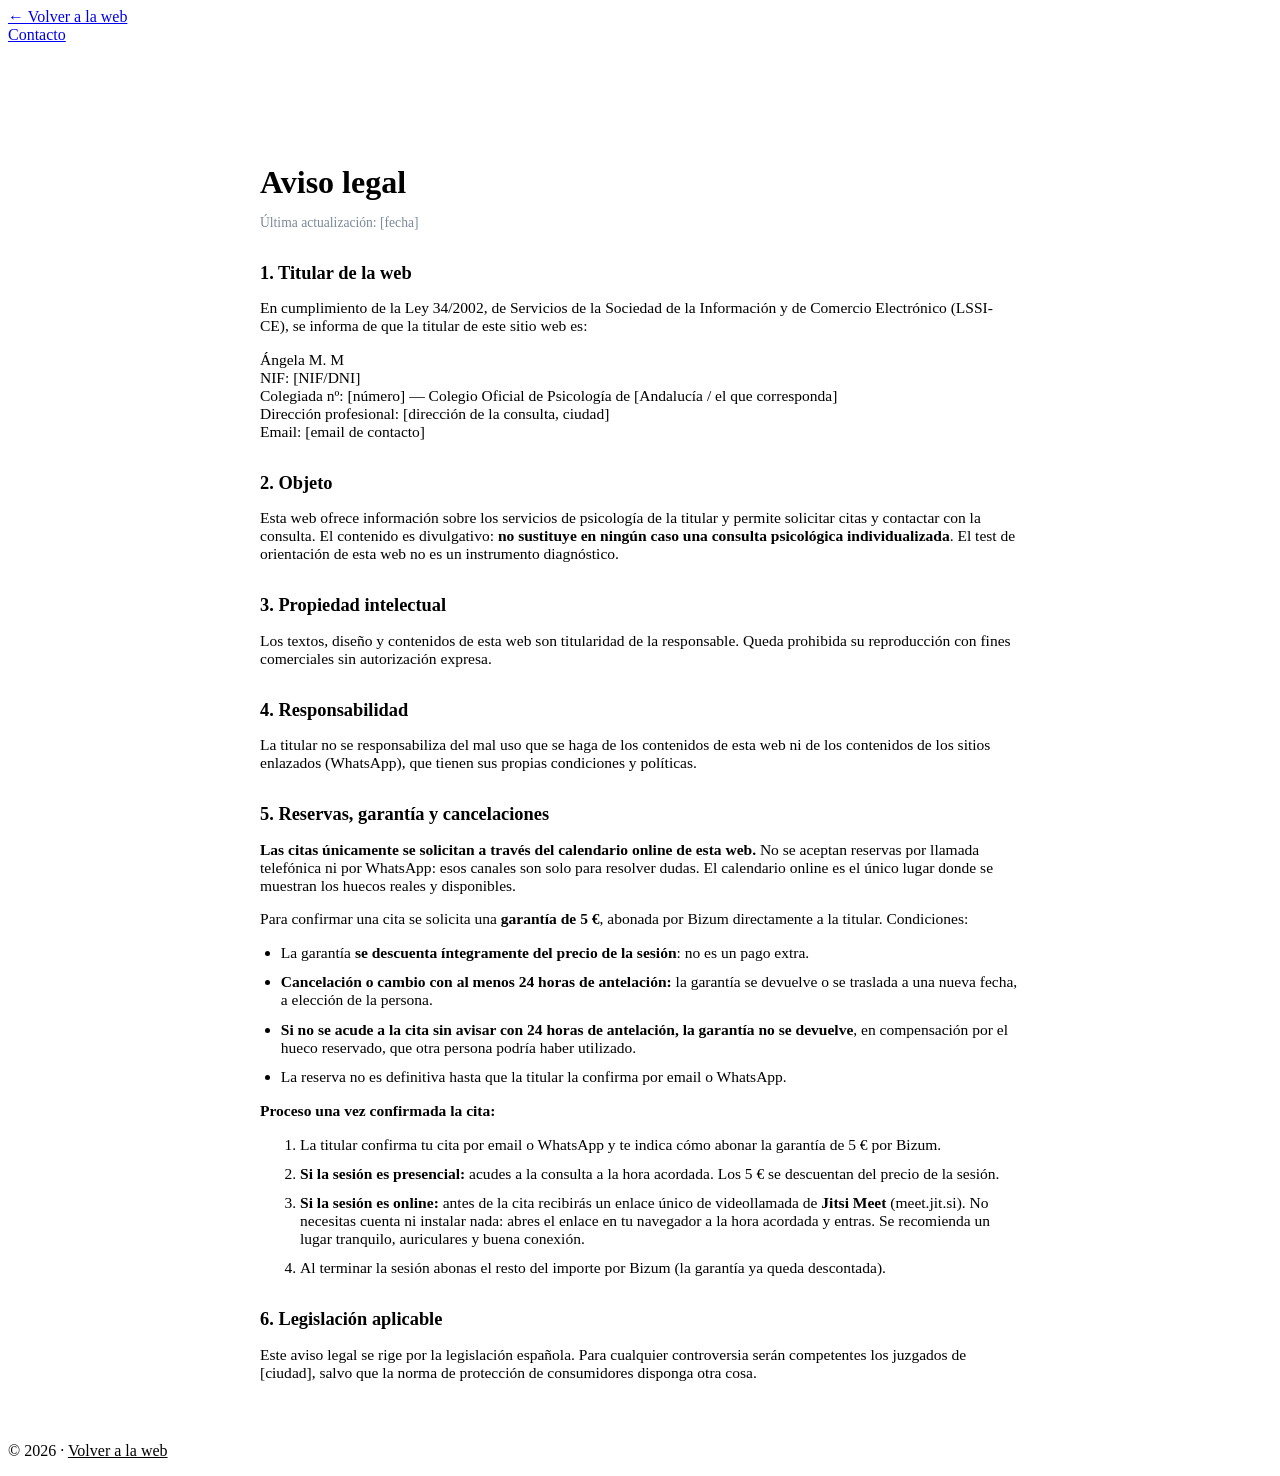
==== aviso-legal.html @ 27fc09f5 "Despliegue (2/6) — LEEME y aviso legal" ====
<!DOCTYPE html>
<html lang="es">
<head>
    <meta charset="UTF-8">
    <meta name="viewport" content="width=device-width, initial-scale=1.0">
    <title>Aviso legal</title>
    <link rel="icon" type="image/svg+xml" href="favicon.svg">
    <link rel="stylesheet" href="css/estilos.css">
    <style>
        .legal { max-width: 760px; margin: 120px auto 60px; padding: 0 1.5rem; }
        .legal h1 { color: var(--celeste-oscuro); margin-bottom: 0.5rem; }
        .legal h2 { color: var(--celeste-oscuro); margin: 2rem 0 0.6rem; font-size: 1.15rem; }
        .legal p, .legal li { font-size: 0.97rem; margin-bottom: 0.7rem; }
        .legal ul { padding-left: 1.3rem; }
        .legal .actualizado { color: #7a8a99; font-size: 0.85rem; }
        .legal a { color: var(--celeste-oscuro); }
    </style>
</head>
<body>
    <header>
        <a href="index.html" class="logo">← Volver a la web</a>
        <nav><a href="index.html#contacto">Contacto</a></nav>
    </header>

    <main class="legal">
        <h1>Aviso legal</h1>
        <p class="actualizado">Última actualización: [fecha]</p>

        <h2>1. Titular de la web</h2>
        <p>
            En cumplimiento de la Ley 34/2002, de Servicios de la Sociedad de la
            Información y de Comercio Electrónico (LSSI-CE), se informa de que la
            titular de este sitio web es:
        </p>
        <p>
            Ángela M. M<br>
            NIF: [NIF/DNI]<br>
            Colegiada nº: [número] — Colegio Oficial de Psicología de [Andalucía / el que corresponda]<br>
            Dirección profesional: [dirección de la consulta, ciudad]<br>
            Email: [email de contacto]
        </p>

        <h2>2. Objeto</h2>
        <p>Esta web ofrece información sobre los servicios de psicología de la titular
        y permite solicitar citas y contactar con la consulta. El contenido es
        divulgativo: <strong>no sustituye en ningún caso una consulta psicológica
        individualizada</strong>. El test de orientación de esta web no es un
        instrumento diagnóstico.</p>

        <h2>3. Propiedad intelectual</h2>
        <p>Los textos, diseño y contenidos de esta web son titularidad de la
        responsable. Queda prohibida su reproducción con fines comerciales sin
        autorización expresa.</p>

        <h2>4. Responsabilidad</h2>
        <p>La titular no se responsabiliza del mal uso que se haga de los contenidos
        de esta web ni de los contenidos de los sitios enlazados (WhatsApp),
        que tienen sus propias condiciones y políticas.</p>

        <h2 id="reservas">5. Reservas, garantía y cancelaciones</h2>
        <p><strong>Las citas únicamente se solicitan a través del calendario
        online de esta web.</strong> No se aceptan reservas por llamada
        telefónica ni por WhatsApp: esos canales son solo para resolver dudas.
        El calendario online es el único lugar donde se muestran los huecos
        reales y disponibles.</p>
        <p>Para confirmar una cita se solicita una <strong>garantía de 5 €</strong>,
        abonada por Bizum directamente a la titular. Condiciones:</p>
        <ul>
            <li>La garantía <strong>se descuenta íntegramente del precio de la
            sesión</strong>: no es un pago extra.</li>
            <li><strong>Cancelación o cambio con al menos 24 horas de antelación:</strong>
            la garantía se devuelve o se traslada a una nueva fecha, a elección de la
            persona.</li>
            <li><strong>Si no se acude a la cita sin avisar con 24 horas de
            antelación, la garantía no se devuelve</strong>, en compensación por el
            hueco reservado, que otra persona podría haber utilizado.</li>
            <li>La reserva no es definitiva hasta que la titular la confirma por
            email o WhatsApp.</li>
        </ul>
        <p><strong>Proceso una vez confirmada la cita:</strong></p>
        <ol>
            <li>La titular confirma tu cita por email o WhatsApp y te indica cómo
            abonar la garantía de 5 € por Bizum.</li>
            <li><strong>Si la sesión es presencial:</strong> acudes a la consulta a
            la hora acordada. Los 5 € se descuentan del precio de la sesión.</li>
            <li><strong>Si la sesión es online:</strong> antes de la cita recibirás
            un enlace único de videollamada de <strong>Jitsi Meet</strong>
            (meet.jit.si). No necesitas cuenta ni instalar nada: abres el enlace en
            tu navegador a la hora acordada y entras. Se recomienda un lugar
            tranquilo, auriculares y buena conexión.</li>
            <li>Al terminar la sesión abonas el resto del importe por Bizum (la
            garantía ya queda descontada).</li>
        </ol>

        <h2>6. Legislación aplicable</h2>
        <p>Este aviso legal se rige por la legislación española. Para cualquier
        controversia serán competentes los juzgados de [ciudad], salvo que la norma
        de protección de consumidores disponga otra cosa.</p>
    </main>

    <footer>
        <div class="footer-bottom">
            <p>&copy; <span id="anioFooter">2026</span> · <a href="index.html" style="color:inherit;">Volver a la web</a></p>
        </div>
    </footer>
    <script>document.getElementById("anioFooter").textContent = new Date().getFullYear();</script>
</body>
</html>
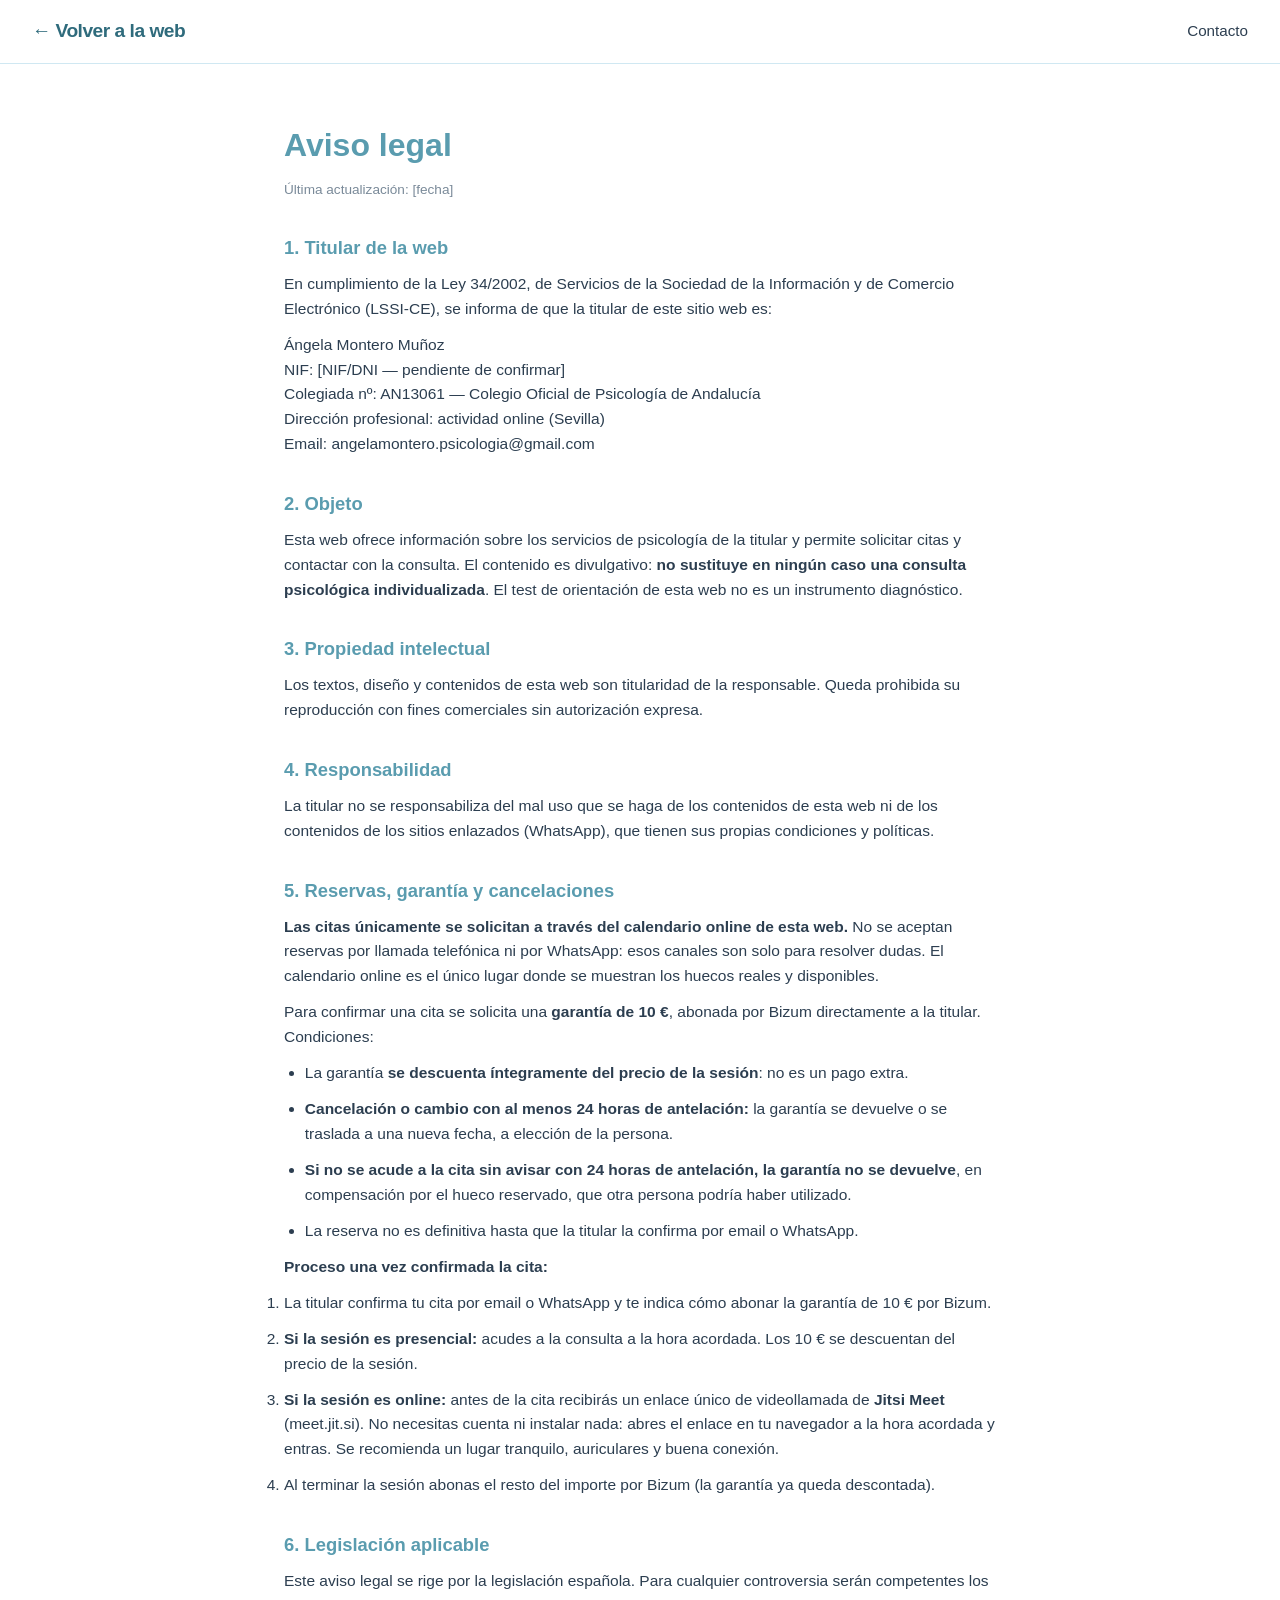
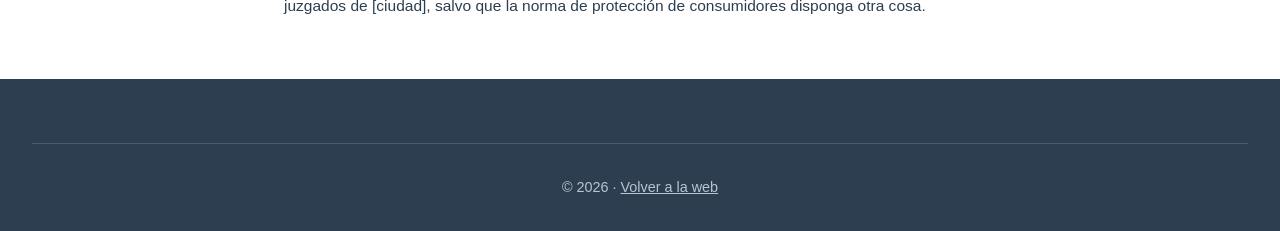
==== commit 2c93ea17: "Legales y guía con datos reales: nombre, AN13061, email, garantía 10€" ====
--- a/aviso-legal.html
+++ b/aviso-legal.html
@@ -33,11 +33,11 @@
             titular de este sitio web es:
         </p>
         <p>
-            Ángela M. M<br>
-            NIF: [NIF/DNI]<br>
-            Colegiada nº: [número] — Colegio Oficial de Psicología de [Andalucía / el que corresponda]<br>
-            Dirección profesional: [dirección de la consulta, ciudad]<br>
-            Email: [email de contacto]
+            Ángela Montero Muñoz<br>
+            NIF: [NIF/DNI — pendiente de confirmar]<br>
+            Colegiada nº: AN13061 — Colegio Oficial de Psicología de Andalucía<br>
+            Dirección profesional: actividad online (Sevilla)<br>
+            Email: angelamontero.psicologia@gmail.com
         </p>
 
         <h2>2. Objeto</h2>
@@ -63,7 +63,7 @@
         telefónica ni por WhatsApp: esos canales son solo para resolver dudas.
         El calendario online es el único lugar donde se muestran los huecos
         reales y disponibles.</p>
-        <p>Para confirmar una cita se solicita una <strong>garantía de 5 €</strong>,
+        <p>Para confirmar una cita se solicita una <strong>garantía de 10 €</strong>,
         abonada por Bizum directamente a la titular. Condiciones:</p>
         <ul>
             <li>La garantía <strong>se descuenta íntegramente del precio de la
@@ -80,9 +80,9 @@
         <p><strong>Proceso una vez confirmada la cita:</strong></p>
         <ol>
             <li>La titular confirma tu cita por email o WhatsApp y te indica cómo
-            abonar la garantía de 5 € por Bizum.</li>
+            abonar la garantía de 10 € por Bizum.</li>
             <li><strong>Si la sesión es presencial:</strong> acudes a la consulta a
-            la hora acordada. Los 5 € se descuentan del precio de la sesión.</li>
+            la hora acordada. Los 10 € se descuentan del precio de la sesión.</li>
             <li><strong>Si la sesión es online:</strong> antes de la cita recibirás
             un enlace único de videollamada de <strong>Jitsi Meet</strong>
             (meet.jit.si). No necesitas cuenta ni instalar nada: abres el enlace en
--- a/css/estilos.css
+++ b/css/estilos.css
@@ -0,0 +1 @@
+*{margin:0;padding:0;box-sizing:border-box}:root{--celeste-principal:#a8d8e8;--celeste-oscuro:#5a9caf;--celeste-muy-claro:#e8f4f8;--blanco:#ffffff;--gris-suave:#f5f7fa;--gris-texto:#2c3e50;--acento-suave:#7cc8d9;--linea:#d0e8f2}html{scroll-behavior:smooth}body{font-family:-apple-system,BlinkMacSystemFont,'Segoe UI','Helvetica Neue',sans-serif;background:var(--blanco);color:var(--gris-texto);line-height:1.6;letter-spacing:0}header{position:fixed;top:0;width:100%;background:var(--blanco);border-bottom:1px solid var(--linea);z-index:1000;padding:1rem 2rem;display:flex;justify-content:space-between;align-items:center;backdrop-filter:blur(10px);background-color:rgba(255,255,255,0.95)}.logo{font-size:1.2rem;font-weight:700;color:var(--celeste-oscuro);text-decoration:none;letter-spacing:-0.5px}nav{display:flex;gap:3rem;align-items:center}nav a{text-decoration:none;color:var(--gris-texto);font-size:0.95rem;font-weight:500;transition:color 0.3s ease}nav a:hover{color:var(--celeste-oscuro)}.btn-contacto{background:var(--celeste-principal);color:var(--blanco);padding:0.75rem 1.5rem;border-radius:50px;border:none;cursor:pointer;font-weight:600;font-size:0.9rem;transition:all 0.3s ease;text-decoration:none;display:inline-block}.btn-contacto:hover{background:var(--celeste-oscuro);box-shadow:0 4px 12px rgba(90,156,175,0.15)}.hero{margin-top:70px;padding:80px 2rem;background:linear-gradient(135deg,var(--celeste-muy-claro) 0%,var(--blanco) 100%);position:relative;overflow:hidden}.hero::before{content:'';position:absolute;top:-50%;right:-20%;width:600px;height:600px;background:radial-gradient(circle,rgba(168,216,232,0.15) 0%,transparent 70%);border-radius:50%}.hero-container{max-width:1000px;margin:0 auto;display:grid;grid-template-columns:1fr 1fr;gap:4rem;align-items:center;position:relative;z-index:1}.hero-contenido h1{font-size:2.8rem;line-height:1.15;margin-bottom:1.5rem;color:var(--gris-texto);font-weight:700;letter-spacing:-1px}.hero-contenido h1 span{color:var(--celeste-oscuro)}.hero-contenido p{font-size:1.1rem;color:#5a6c7d;margin-bottom:2rem;line-height:1.8;max-width:450px}.cta-primaria{display:inline-flex;gap:1rem;margin-bottom:2rem;flex-wrap:wrap}.btn-principal{background:var(--celeste-principal);color:var(--blanco);padding:1rem 2rem;border-radius:50px;border:none;cursor:pointer;font-weight:600;font-size:1rem;transition:all 0.3s ease}.btn-principal:hover{background:var(--celeste-oscuro);box-shadow:0 6px 16px rgba(90,156,175,0.2)}.btn-secundario{background:var(--blanco);color:var(--celeste-oscuro);padding:1rem 2rem;border-radius:50px;border:2px solid var(--celeste-principal);cursor:pointer;font-weight:600;font-size:1rem;transition:all 0.3s ease}.btn-secundario:hover{border-color:var(--celeste-oscuro);background:var(--celeste-muy-claro)}.hero-visual{position:relative;display:flex;align-items:center;justify-content:center;height:400px}.shape{width:300px;height:300px;background:var(--acento-suave);border-radius:20% 80% 70% 30% / 30% 70% 30% 70%;opacity:0.6;animation:float 6s ease-in-out infinite}@keyframes float{0%,100%{transform:translateY(0px) rotate(0deg)}50%{transform:translateY(-20px) rotate(2deg)}}.servicios{padding:80px 2rem;max-width:1200px;margin:0 auto}.section-titulo{text-align:center;margin-bottom:4rem}.section-titulo h2{font-size:2.2rem;margin-bottom:1rem;color:var(--gris-texto);font-weight:700}.section-titulo p{font-size:1.1rem;color:#7a8a9a;max-width:550px;margin:0 auto}.servicios-grid{display:grid;grid-template-columns:repeat(auto-fit,minmax(280px,1fr));gap:2rem}.servicio-card{background:transparent;padding:2rem 2rem 2rem 0;border-left:3px solid var(--celeste-principal);transition:all 0.3s ease;cursor:pointer;padding-left:2rem}.servicio-card:hover{border-left-color:var(--celeste-oscuro)}.servicio-numero{font-size:2.2rem;font-weight:700;color:var(--celeste-principal);margin-bottom:1rem;line-height:1}.servicio-card h3{font-size:1.3rem;margin-bottom:0.8rem;color:var(--gris-texto);font-weight:600}.servicio-card p{color:#6b7c8a;line-height:1.7;font-size:0.95rem}.formacion{padding:80px 2rem;background:var(--celeste-muy-claro)}.formacion-container{max-width:900px;margin:0 auto}.formacion-grid{display:grid;grid-template-columns:1fr 1fr;gap:3rem;margin-top:3rem}.formacion-item{padding:1.5rem;padding-left:0;border-top:2px solid var(--celeste-principal)}.formacion-item h4{color:var(--celeste-oscuro);font-size:1.1rem;margin-bottom:0.5rem;font-weight:600}.formacion-item p{color:#7a8a9a;font-size:0.9rem}.test-section{padding:80px 2rem;background:var(--blanco)}.test-container{max-width:780px;margin:0 auto}.test-caja{background:var(--blanco);border:2px solid var(--linea);border-radius:20px;padding:3rem;box-shadow:0 10px 40px rgba(168,216,232,0.1);position:relative;overflow:hidden}.test-caja::before{content:'';position:absolute;top:0;left:0;right:0;height:4px;background:linear-gradient(90deg,var(--celeste-principal),var(--acento-suave))}.test-intro{color:#6b7c8a;font-size:1rem;line-height:1.7;margin-bottom:2rem;text-align:center;font-style:italic}.test-meta{display:flex;justify-content:space-between;align-items:center;margin-bottom:0.8rem;font-size:0.85rem;color:var(--celeste-oscuro);font-weight:600;letter-spacing:0.5px;text-transform:uppercase}.test-barra{height:3px;background:var(--linea);border-radius:2px;margin-bottom:2.5rem;overflow:hidden}.test-barra-progreso{height:100%;background:var(--celeste-principal);width:0%;transition:width 0.4s ease;border-radius:2px}.pregunta{display:none}.pregunta.activa{display:block;animation:fadeIn 0.4s ease}@keyframes fadeIn{from{opacity:0;transform:translateY(8px)}to{opacity:1;transform:translateY(0)}}.pregunta-numero{display:inline-block;font-size:0.75rem;font-weight:700;color:var(--celeste-oscuro);letter-spacing:1.5px;margin-bottom:1rem;background:var(--celeste-muy-claro);padding:0.3rem 0.8rem;border-radius:50px}.pregunta h3{font-size:1.4rem;color:var(--gris-texto);font-weight:600;line-height:1.35;margin-bottom:1.8rem;letter-spacing:-0.3px}.opciones{display:grid;gap:0.7rem}.opcion{display:block;padding:1.1rem 1.3rem;border:2px solid var(--linea);border-radius:12px;cursor:pointer;font-size:0.98rem;color:var(--gris-texto);transition:all 0.25s ease;background:var(--blanco);position:relative;padding-left:3rem}.opcion::before{content:'';position:absolute;left:1.3rem;top:50%;transform:translateY(-50%);width:14px;height:14px;border:2px solid var(--linea);border-radius:50%;transition:all 0.25s ease}.opcion:hover{border-color:var(--celeste-principal);background:var(--celeste-muy-claro)}.opcion:hover::before{border-color:var(--celeste-principal)}.opcion.seleccionada{border-color:var(--celeste-oscuro);background:var(--celeste-muy-claro);color:var(--celeste-oscuro);font-weight:600}.opcion.seleccionada::before{background:var(--celeste-oscuro);border-color:var(--celeste-oscuro);box-shadow:inset 0 0 0 2px var(--celeste-muy-claro)}.test-controles{margin-top:2rem;display:flex;justify-content:space-between;align-items:center;gap:1rem}.btn-atras{background:none;border:none;color:#8a9aa8;font-size:0.9rem;cursor:pointer;padding:0.6rem 0;font-weight:500;transition:color 0.2s ease}.btn-atras:hover{color:var(--gris-texto)}.btn-atras:disabled{opacity:0.35;cursor:default}.btn-siguiente{background:var(--celeste-principal);color:var(--blanco);padding:0.85rem 1.8rem;border-radius:50px;border:none;cursor:pointer;font-weight:600;font-size:0.95rem;transition:all 0.3s ease}.btn-siguiente:hover:not(:disabled){background:var(--celeste-oscuro);box-shadow:0 6px 16px rgba(90,156,175,0.2)}.btn-siguiente:disabled{opacity:0.4;cursor:default}.test-resultado{display:none}.test-resultado.visible{display:block;animation:fadeIn 0.5s ease}.resultado-nivel{display:inline-block;font-size:0.75rem;font-weight:700;color:var(--celeste-oscuro);letter-spacing:1.5px;background:var(--celeste-muy-claro);padding:0.35rem 0.9rem;border-radius:50px;margin-bottom:1.2rem;text-transform:uppercase}.resultado-titulo{font-size:1.6rem;color:var(--gris-texto);font-weight:700;line-height:1.3;margin-bottom:1.3rem;letter-spacing:-0.4px}.resultado-texto{font-size:1rem;color:#5a6c7d;line-height:1.75;margin-bottom:1.2rem}.resultado-cierre{font-size:1rem;color:var(--celeste-oscuro);line-height:1.7;font-style:italic;padding:1.2rem 1.4rem;background:var(--celeste-muy-claro);border-radius:10px;border-left:3px solid var(--celeste-principal);margin-bottom:2rem}.btn-reiniciar{display:inline-block;background:none;border:none;color:#8a9aa8;font-size:0.9rem;cursor:pointer;padding:0.4rem 0;border-bottom:1px dashed #8a9aa8;transition:color 0.2s ease;margin-top:1rem}.btn-reiniciar:hover{color:var(--celeste-oscuro);border-bottom-color:var(--celeste-oscuro)}.protocolo{margin-top:2.5rem;background:var(--blanco);border:1px solid var(--linea);border-left:4px solid var(--celeste-oscuro);border-radius:12px;padding:2.5rem;display:none}.protocolo.visible{display:block;animation:fadeIn 0.5s ease 0.2s both}.protocolo-etiqueta{display:inline-block;font-size:0.72rem;letter-spacing:1.5px;text-transform:uppercase;font-weight:700;color:var(--celeste-oscuro);background:var(--celeste-muy-claro);padding:0.35rem 0.85rem;border-radius:50px;margin-bottom:1.2rem}.protocolo h3{font-size:1.5rem;line-height:1.3;color:var(--gris-texto);margin-bottom:1.3rem;font-weight:700;letter-spacing:-0.4px}.protocolo p{font-size:0.98rem;line-height:1.75;color:#5a6c7d;margin-bottom:1rem}.protocolo .compromiso{background:var(--celeste-muy-claro);border-radius:10px;padding:1.2rem 1.4rem;margin:1.3rem 0 1.8rem;color:#3a5566;font-size:0.98rem;line-height:1.7}.protocolo .compromiso strong{color:var(--celeste-oscuro)}.protocolo-acciones{display:flex;flex-direction:column;gap:0.7rem;margin-top:1.3rem}.btn-whatsapp{display:flex;align-items:center;justify-content:center;gap:0.6rem;background:#25d366;color:var(--blanco);padding:1.05rem 1.4rem;border-radius:50px;border:none;font-weight:600;font-size:0.98rem;text-decoration:none;transition:all 0.3s ease;text-align:center;line-height:1.4}.btn-whatsapp:hover{background:#1eb257;box-shadow:0 8px 20px rgba(37,211,102,0.25);transform:translateY(-1px)}.btn-whatsapp svg{width:20px;height:20px;flex-shrink:0}.btn-telefono{display:flex;align-items:center;justify-content:center;gap:0.6rem;background:var(--blanco);color:var(--celeste-oscuro);padding:1.05rem 1.4rem;border-radius:50px;border:2px solid var(--celeste-principal);font-weight:600;font-size:0.98rem;text-decoration:none;transition:all 0.3s ease;text-align:center;line-height:1.4}.btn-telefono:hover{border-color:var(--celeste-oscuro);background:var(--celeste-muy-claro);transform:translateY(-1px)}.btn-telefono svg{width:18px;height:18px;flex-shrink:0}.protocolo-nota{margin-top:1.3rem;padding-top:1.2rem;border-top:1px dashed var(--linea);font-size:0.88rem;color:#8a9aa8;line-height:1.6;font-style:italic}.tarifas{padding:80px 2rem;max-width:1100px;margin:0 auto;background:var(--gris-suave)}.tarifas-wrapper{background:var(--gris-suave);padding:80px 2rem}.tarifas-inner{max-width:1100px;margin:0 auto}.tarifas-grid{display:grid;grid-template-columns:repeat(4,1fr);gap:1.2rem;margin-top:2.5rem;align-items:stretch}.tarifa-card{background:var(--blanco);border:1px solid var(--linea);border-radius:14px;padding:1.6rem 1.3rem;text-align:center;transition:all 0.3s ease;position:relative;display:flex;flex-direction:column}.tarifa-card:hover{border-color:var(--celeste-oscuro);box-shadow:0 10px 30px rgba(168,216,232,0.1)}.tarifa-card.seleccionada{border-color:var(--celeste-oscuro);border-width:2px;background:var(--celeste-muy-claro);box-shadow:0 8px 24px rgba(90,156,175,.18)}.tarifa-card h3{font-size:1.15rem;margin-bottom:.6rem;color:var(--gris-texto)}.precio{font-size:3rem;font-weight:700;color:var(--celeste-oscuro);margin-bottom:0.5rem}.precio-divisa{font-size:0.9rem;color:#7a8a9a;margin-bottom:2rem}.tarifa-card ul{list-style:none;margin-bottom:1.4rem;text-align:left;flex:1}.tarifa-card li{padding:.5rem 0;border-bottom:1px solid var(--linea);color:#6b7c8a;font-size:.85rem}.tarifa-card li:last-child{border-bottom:none}.tarifa-card li::before{content:'✓';color:var(--celeste-principal);font-weight:700;margin-right:0.8rem}.citas{padding:80px 2rem;background:linear-gradient(135deg,var(--celeste-muy-claro) 0%,var(--blanco) 100%)}.citas-container{max-width:1000px;margin:0 auto}.calendario-reserva{background:var(--blanco);padding:3rem;border-radius:16px;box-shadow:0 10px 40px rgba(168,216,232,0.1);margin-top:2rem}.info-reserva{display:grid;grid-template-columns:1fr 1fr;gap:2rem;margin-bottom:2.5rem}.info-box{padding:1.5rem;background:var(--gris-suave);border-radius:12px}.info-box h4{color:var(--celeste-oscuro);margin-bottom:0.5rem;font-size:1.1rem}.info-box p{color:#6b7c8a;font-size:0.95rem}.calendario-embed{width:100%;border-radius:12px;overflow:hidden;border:1px solid var(--linea);background:var(--blanco);margin-bottom:1rem}.calendario-embed iframe{display:block;width:100%;height:660px;border:none}.calendario-nota{text-align:center;color:#7a8a9a;font-size:0.9rem;margin-top:1rem;line-height:1.6}.separador{display:flex;align-items:center;gap:1.5rem;margin:3rem 0 2.5rem;color:#a0b2c0;font-size:0.85rem;letter-spacing:2px;text-transform:uppercase;font-weight:600}.separador::before,.separador::after{content:'';flex:1;height:1px;background:var(--linea)}.testimonios{padding:80px 2rem;max-width:1200px;margin:0 auto}.testimonios-grid{display:grid;grid-template-columns:repeat(auto-fit,minmax(300px,1fr));gap:2rem;margin-top:3rem}.testimonio-card{background:transparent;padding:2rem;border-left:2px solid var(--celeste-principal)}.testimonio-texto{color:#6b7c8a;margin-bottom:1.5rem;line-height:1.8;font-style:italic}.testimonio-autor{font-weight:600;color:var(--gris-texto);margin-bottom:0.2rem}.testimonio-rol{font-size:0.9rem;color:var(--celeste-oscuro)}.contacto{padding:80px 2rem;background:var(--gris-suave)}.contacto-container{max-width:900px;margin:0 auto}.contacto-grid{display:grid;grid-template-columns:1fr 1fr;gap:3rem;margin-top:3rem}.contacto-info{display:flex;flex-direction:column;gap:2rem}.contacto-metodo{padding:1.5rem;background:var(--blanco);border-radius:12px;border-left:4px solid var(--celeste-principal)}.contacto-metodo h4{color:var(--celeste-oscuro);margin-bottom:0.5rem;font-size:1.1rem}.contacto-metodo p{color:#6b7c8a}.contacto-metodo a{color:var(--celeste-oscuro);text-decoration:none;font-weight:600}.contacto-metodo a:hover{text-decoration:underline}.formulario-contacto{display:flex;flex-direction:column;gap:1.2rem}.form-group{display:flex;flex-direction:column}.form-group label{margin-bottom:0.5rem;color:var(--gris-texto);font-weight:500;font-size:0.95rem}.form-group input,.form-group textarea{padding:0.9rem;border:1px solid var(--linea);border-radius:8px;font-family:inherit;color:var(--gris-texto);font-size:0.95rem;transition:border-color 0.3s ease}.form-group input:focus,.form-group textarea:focus{outline:none;border-color:var(--celeste-principal);box-shadow:0 0 0 3px rgba(168,216,232,0.1)}.form-group textarea{resize:vertical;min-height:120px}.form-submit{background:var(--celeste-principal);color:var(--blanco);padding:1rem;border:none;border-radius:8px;font-weight:600;font-size:1rem;cursor:pointer;transition:all 0.3s ease;align-self:flex-start}.form-submit:hover{background:var(--celeste-oscuro);box-shadow:0 6px 16px rgba(90,156,175,0.15)}footer{background:var(--gris-texto);color:var(--blanco);padding:4rem 2rem 2rem;text-align:center}.footer-content{max-width:1200px;margin:0 auto;display:grid;grid-template-columns:repeat(auto-fit,minmax(250px,1fr));gap:2rem;margin-bottom:2rem}.footer-section h4{margin-bottom:1rem;color:var(--celeste-principal)}.footer-section a{color:#b8c5d0;text-decoration:none;display:block;margin-bottom:0.7rem;transition:color 0.3s ease}.footer-section a:hover{color:var(--celeste-principal)}.footer-bottom{border-top:1px solid rgba(168,216,232,0.2);padding-top:2rem;color:#888;font-size:0.9rem}@media (max-width:768px){header{padding:1rem}nav{gap:1.5rem;font-size:0.85rem}.hero-container{grid-template-columns:1fr}.hero-contenido h1{font-size:2rem}.hero-visual{height:300px}.shape{width:200px;height:200px}.formacion-grid,.contacto-grid,.info-reserva{grid-template-columns:1fr}.calendario-reserva{padding:1.8rem}.calendario-embed iframe{height:780px}.test-caja{padding:2rem 1.5rem}.pregunta h3{font-size:1.15rem}.resultado-titulo{font-size:1.3rem}.protocolo{padding:1.8rem 1.4rem}.protocolo h3{font-size:1.25rem}}.bienvenida{position:fixed;inset:0;z-index:3000;display:flex;align-items:center;justify-content:center;overflow:hidden;background:linear-gradient(160deg,#0d2b38 0%,#1a4a5c 45%,#2e7d8f 100%);transition:opacity 0.9s ease,visibility 0.9s}.bienvenida.oculta{opacity:0;visibility:hidden;pointer-events:none}.bienvenida-fondo span{position:absolute;border-radius:50%;filter:blur(90px);opacity:0.35;animation:deriva 26s ease-in-out infinite alternate}.bienvenida-fondo span:nth-child(1){width:45vw;height:45vw;background:#7cc8d9;top:-10%;left:-8%}.bienvenida-fondo span:nth-child(2){width:38vw;height:38vw;background:#a8d8e8;bottom:-12%;right:-6%;animation-delay:-8s;animation-duration:32s}.bienvenida-fondo span:nth-child(3){width:25vw;height:25vw;background:#5a9caf;top:40%;left:55%;animation-delay:-16s;animation-duration:38s}@keyframes deriva{from{transform:translate(0,0) scale(1)}to{transform:translate(6vw,-4vh) scale(1.15)}}.respira{position:absolute;top:12%;left:50%;transform:translateX(-50%);display:flex;flex-direction:column;align-items:center;gap:0.9rem}.respira-circulo{width:90px;height:90px;border-radius:50%;background:radial-gradient(circle at 35% 35%,#e8f4f8,#7cc8d9 70%);box-shadow:0 0 60px rgba(168,216,232,0.55);animation:respirar 8s ease-in-out infinite}@keyframes respirar{0%,100%{transform:scale(0.72)}50%{transform:scale(1.18)}}.respira-texto{color:rgba(232,244,248,0.85);font-size:0.85rem;letter-spacing:3px;text-transform:uppercase;transition:opacity 0.6s}.bienvenida-tarjeta{position:relative;z-index:2;max-width:480px;margin:8rem 1.5rem 1.5rem;background:rgba(255,255,255,0.92);backdrop-filter:blur(14px);border-radius:22px;padding:2.4rem 2.2rem;text-align:center;box-shadow:0 24px 70px rgba(3,20,28,0.45);animation:subir 1.1s cubic-bezier(0.22,1,0.36,1) both 0.3s}@keyframes subir{from{opacity:0;transform:translateY(28px)}to{opacity:1;transform:translateY(0)}}.bienvenida-tarjeta h2{color:var(--celeste-oscuro);font-size:1.45rem;margin-bottom:0.8rem;letter-spacing:-0.3px}.bienvenida-tarjeta p{font-size:0.94rem;color:var(--gris-texto);margin-bottom:0.9rem;line-height:1.65}.bienvenida-tarjeta .mini{font-size:0.8rem;color:#7a8a99}.btn-entrar{display:inline-block;margin-top:0.6rem;background:var(--celeste-oscuro);color:#fff;border:none;cursor:pointer;padding:0.95rem 2.4rem;border-radius:50px;font-size:1rem;font-weight:600;transition:all 0.3s ease}.btn-entrar:hover{background:#4a8a9c;box-shadow:0 8px 24px rgba(90,156,175,0.4);transform:translateY(-2px)}.bienvenida-tarjeta a{color:var(--celeste-oscuro);font-size:0.82rem}.chat-boton{position:fixed;bottom:1.4rem;right:1.4rem;z-index:2500;width:60px;height:60px;border-radius:50%;background:var(--celeste-oscuro);color:#fff;border:none;cursor:pointer;display:flex;align-items:center;justify-content:center;box-shadow:0 8px 24px rgba(90,156,175,0.45);transition:transform 0.25s ease,box-shadow 0.25s ease}.chat-boton:hover{transform:scale(1.08)}.chat-boton svg{width:28px;height:28px}.chat-boton .chat-cerrar-icono{display:none}.chat-boton.abierto .chat-abrir-icono{display:none}.chat-boton.abierto .chat-cerrar-icono{display:block}.chat-panel{position:fixed;bottom:5.6rem;right:1.4rem;z-index:2500;width:min(370px,calc(100vw - 2.8rem));height:min(520px,calc(100vh - 8rem));background:#fff;border-radius:18px;box-shadow:0 20px 60px rgba(44,62,80,0.25);display:flex;flex-direction:column;overflow:hidden;opacity:0;visibility:hidden;transform:translateY(16px);transition:all 0.3s cubic-bezier(0.22,1,0.36,1)}.chat-panel.visible{opacity:1;visibility:visible;transform:translateY(0)}.chat-cabecera{background:linear-gradient(135deg,var(--celeste-oscuro),var(--acento-suave));color:#fff;padding:1rem 1.2rem}.chat-cabecera strong{display:block;font-size:0.98rem}.chat-cabecera span{font-size:0.78rem;opacity:0.85}.chat-mensajes{flex:1;overflow-y:auto;padding:1rem;display:flex;flex-direction:column;gap:0.6rem;background:var(--gris-suave)}.msg{max-width:85%;padding:0.65rem 0.9rem;border-radius:14px;font-size:0.9rem;line-height:1.5;animation:subir 0.3s ease both}.msg.bot{background:#fff;color:var(--gris-texto);border:1px solid var(--linea);border-bottom-left-radius:4px;align-self:flex-start}.msg.usuario{background:var(--celeste-oscuro);color:#fff;border-bottom-right-radius:4px;align-self:flex-end}.msg.bot a{color:var(--celeste-oscuro);font-weight:600}.chat-chips{display:flex;flex-wrap:wrap;gap:0.4rem;padding:0.6rem 1rem;background:var(--gris-suave);border-top:1px solid var(--linea)}.chat-chips button{background:#fff;border:1px solid var(--acento-suave);color:var(--celeste-oscuro);border-radius:50px;padding:0.35rem 0.8rem;font-size:0.78rem;cursor:pointer;transition:all 0.2s}.chat-chips button:hover{background:var(--celeste-muy-claro)}.chat-entrada{display:flex;gap:0.5rem;padding:0.7rem;border-top:1px solid var(--linea);background:#fff}.chat-entrada input{flex:1;border:1px solid var(--linea);border-radius:50px;padding:0.6rem 1rem;font-size:0.9rem;outline:none;font-family:inherit}.chat-entrada input:focus{border-color:var(--acento-suave)}.chat-entrada button{background:var(--celeste-oscuro);color:#fff;border:none;width:42px;height:42px;border-radius:50%;cursor:pointer;display:flex;align-items:center;justify-content:center;transition:background 0.2s}.chat-entrada button:hover{background:#4a8a9c}@media (max-width:600px){.respira{top:7%}.bienvenida-tarjeta{margin-top:7rem;padding:1.8rem 1.4rem}}:root{--aa-accion:#3f7f92;--aa-accion-hover:#2f6b7c;--aa-enlace:#2f6b7c}.btn-contacto,.btn-principal,.form-submit,.btn-entrar,.btn-siguiente,.btn-reiniciar,.chat-boton,.chat-entrada button{background:var(--aa-accion)}.btn-contacto:hover,.btn-principal:hover,.form-submit:hover,.btn-entrar:hover,.btn-siguiente:hover,.btn-reiniciar:hover,.chat-entrada button:hover{background:var(--aa-accion-hover)}.msg.usuario{background:var(--aa-accion)}.chat-cabecera{background:linear-gradient(135deg,var(--aa-accion),#377488)}.contacto-metodo a,.contacto-info a,.msg.bot a,.bienvenida-tarjeta a,.guia a,.legal a,.chat-chips button,footer .footer-bottom a{color:var(--aa-enlace)}.chat-chips button{border-color:var(--aa-accion)}.logo,.resultado-nivel,.protocolo-etiqueta,.testimonio-autor,.testimonio-rol,.precio-divisa,.tarifa-card h3,.servicio-numero{color:var(--aa-enlace)}.footer-bottom{color:#b8c5d0}a:focus-visible,button:focus-visible,input:focus-visible,textarea:focus-visible,.opcion:focus-visible,[tabindex]:focus-visible{outline:3px solid var(--aa-accion);outline-offset:2px;border-radius:6px}.chat-entrada input:focus-visible{outline-offset:0}.opcion{cursor:pointer}.opcion:focus-visible{background:var(--celeste-muy-claro)}@media (prefers-reduced-motion:reduce){.bienvenida-fondo span,.respira-circulo,.bienvenida-tarjeta,.shape{animation:none!important}html{scroll-behavior:auto}}.formulario-cita{max-width:520px;margin:0 auto;background:var(--blanco);padding:2rem;border-radius:16px;border:1px solid var(--linea);box-shadow:0 8px 30px rgba(90,156,175,0.08)}.formulario-cita input[type="datetime-local"]{width:100%;padding:0.75rem 1rem;border:1px solid var(--linea);border-radius:8px;font-family:inherit;font-size:0.95rem;color:var(--gris-texto);background:var(--blanco)}.formulario-cita input[type="datetime-local"]:focus{outline:none;border-color:var(--acento-suave)}.agenda{max-width:900px;margin:0 auto 2.5rem}.agenda-cabecera{display:flex;align-items:center;justify-content:space-between;gap:0.8rem;margin-bottom:1rem;flex-wrap:wrap}.agenda-titulo{font-weight:600;color:var(--gris-texto);font-size:0.98rem}.agenda-nav{background:var(--blanco);border:1px solid var(--acento-suave);color:var(--aa-enlace);border-radius:50px;padding:0.45rem 1rem;font-size:0.85rem;cursor:pointer;transition:all 0.2s}.agenda-nav:hover:not(:disabled){background:var(--celeste-muy-claro)}.agenda-nav:disabled{opacity:0.4;cursor:default}.agenda-semana{display:grid;grid-template-columns:repeat(7,1fr);gap:0.6rem}.agenda-dia{background:var(--blanco);border:1px solid var(--linea);border-radius:12px;padding:0.7rem 0.5rem;display:flex;flex-direction:column;gap:0.35rem;min-height:120px}.agenda-dia-nombre{font-size:0.75rem;text-transform:uppercase;letter-spacing:1px;color:var(--aa-enlace);font-weight:700;text-align:center}.agenda-dia-fecha{font-size:0.8rem;color:#7a8a99;text-align:center;margin-bottom:0.3rem}.agenda-cerrado{font-size:0.8rem;color:#a0aeb8;text-align:center;padding:0.6rem 0;font-style:italic}.agenda-slot{background:var(--celeste-muy-claro);color:var(--aa-enlace);border:1px solid var(--linea);border-radius:8px;padding:0.35rem 0.2rem;font-size:0.82rem;cursor:pointer;transition:all 0.15s;font-weight:600}.agenda-slot:hover:not(:disabled){background:var(--acento-suave);color:#fff;border-color:var(--acento-suave)}.agenda-slot.elegido{background:var(--aa-accion);color:#fff;border-color:var(--aa-accion)}.agenda-slot.ocupado{background:#eef1f4;color:#b0bac2;border-color:#e3e8ec;text-decoration:line-through;cursor:default}.agenda-slot.pasado{opacity:0.35;cursor:default}.agenda-nota{text-align:center;font-size:0.85rem;color:#7a8a99;margin-top:0.9rem}.agenda-admin{margin-top:1rem;padding:0.9rem 1.1rem;background:var(--celeste-muy-claro);border:1px dashed var(--acento-suave);border-radius:12px;font-size:0.85rem;color:var(--gris-texto);display:flex;align-items:center;gap:0.8rem;flex-wrap:wrap}.agenda-admin button{background:var(--aa-accion);color:#fff;border:none;border-radius:50px;padding:0.45rem 1.1rem;font-size:0.82rem;cursor:pointer;font-weight:600}.agenda-admin button:hover{background:var(--aa-accion-hover)}#agendaAdminAviso{color:var(--aa-enlace);font-weight:600}@media (max-width:800px){.agenda-semana{grid-template-columns:repeat(7,minmax(105px,1fr));overflow-x:auto;padding-bottom:0.5rem}}.cita-condiciones{max-width:520px;margin:0 auto 1.6rem;background:var(--celeste-muy-claro);border-left:4px solid var(--acento-suave);border-radius:0 14px 14px 0;padding:1.3rem 1.5rem}.cita-condiciones h4{color:var(--aa-enlace);font-size:1.02rem;margin-bottom:0.6rem}.cita-condiciones p{font-size:0.9rem;margin-bottom:0.6rem}.cita-condiciones p:last-child{margin-bottom:0}.form-check{margin-top:0.4rem}.check-legal{display:flex;gap:0.6rem;align-items:flex-start;font-size:0.82rem;color:var(--gris-texto);cursor:pointer;line-height:1.5}.check-legal input{width:auto;margin-top:0.2rem;accent-color:var(--aa-accion)}.check-legal a{color:var(--aa-enlace)}.acceso-pro{display:inline-flex;align-items:center;gap:0.35rem;margin-top:0.9rem;background:none;border:1px solid rgba(184,197,208,0.35);color:#b8c5d0;border-radius:50px;padding:0.35rem 0.9rem;font-size:0.75rem;cursor:pointer;transition:all 0.25s}.acceso-pro:hover{color:var(--celeste-principal);border-color:var(--celeste-principal)}.login-modal{position:fixed;inset:0;z-index:3500;background:rgba(13,43,56,0.55);backdrop-filter:blur(6px);display:flex;align-items:center;justify-content:center;opacity:0;visibility:hidden;transition:all 0.3s ease}.login-modal.visible{opacity:1;visibility:visible}.login-caja{background:#fff;border-radius:18px;padding:2rem 1.8rem;width:min(360px,calc(100vw - 3rem));box-shadow:0 24px 70px rgba(3,20,28,0.4);transform:translateY(14px);transition:transform 0.3s ease}.login-modal.visible .login-caja{transform:translateY(0)}.login-caja h3{color:var(--aa-enlace);margin-bottom:0.3rem}.login-sub{font-size:0.82rem;color:#7a8a99;margin-bottom:1.1rem}.login-caja label{display:block;font-size:0.82rem;font-weight:600;color:var(--gris-texto);margin-bottom:0.3rem}.login-caja input{width:100%;padding:0.65rem 0.9rem;margin-bottom:0.9rem;border:1px solid var(--linea);border-radius:8px;font-family:inherit;font-size:0.92rem;outline:none}.login-caja input:focus{border-color:var(--acento-suave)}.login-error{color:#b04a5e;font-size:0.82rem;min-height:1.1rem;margin-bottom:0.5rem}.login-botones{display:flex;gap:0.6rem;align-items:center}.login-botones .btn-entrar{margin-top:0;padding:0.7rem 1.8rem;font-size:0.9rem}.login-cancelar{background:none;border:none;color:#7a8a99;font-size:0.85rem;cursor:pointer;text-decoration:underline}.acceso-pro{display:inline-flex;align-items:center;gap:0.5rem;margin-top:1.2rem;background:var(--aa-accion);border:2px solid var(--aa-accion);color:#ffffff;border-radius:50px;padding:0.7rem 1.6rem;font-size:0.9rem;font-weight:600;cursor:pointer;transition:all 0.25s ease;box-shadow:0 6px 18px rgba(0,0,0,0.25)}.acceso-pro svg{width:16px;height:16px}.acceso-pro:hover{background:var(--aa-accion-hover);border-color:var(--aa-accion-hover);color:#ffffff;transform:translateY(-2px);box-shadow:0 10px 24px rgba(0,0,0,0.3)}.acceso-pro:focus-visible{outline:3px solid var(--celeste-principal);outline-offset:3px}.modalidad{display:flex;gap:0.7rem}.modalidad-opcion{flex:1;display:flex;align-items:center;gap:0.5rem;border:1px solid var(--linea);border-radius:10px;padding:0.7rem 0.9rem;cursor:pointer;font-size:0.9rem;transition:all 0.2s}.modalidad-opcion:has(input:checked){border-color:var(--aa-accion);background:var(--celeste-muy-claro)}.modalidad-opcion input{width:auto;accent-color:var(--aa-accion)}.modalidad-opcion small{color:#7a8a99;font-size:0.75rem}.footer-etica{margin-top:0.6rem;font-size:0.78rem;color:#8fa5b3;font-style:italic}.footer-emergencia{max-width:760px;margin:0 auto 22px;padding:14px 20px;background:#fdf3f0;border:1px solid #e8b8a8;border-radius:12px;text-align:center}.footer-emergencia p{margin:0;font-size:.88rem;line-height:1.55;color:#7a4a3a}.footer-emergencia a{color:#a33d1f;font-weight:700;text-decoration:underline}@media(max-width:1024px){.tarifas-grid{grid-template-columns:repeat(2,1fr)}}@media(max-width:600px){.tarifas-grid{grid-template-columns:1fr}}.agenda-nota-btn{background:none;border:none;cursor:pointer;font-size:.75rem;padding:.1rem .25rem;opacity:.75;transition:opacity .2s}.agenda-nota-btn:hover{opacity:1}.panel-notas{margin-top:1.2rem;background:var(--blanco);border:1px solid var(--linea);border-radius:14px;padding:1.2rem 1.3rem;text-align:left}.panel-notas-cab{display:flex;justify-content:space-between;align-items:center;gap:1rem;flex-wrap:wrap;margin-bottom:.5rem}.panel-notas-cab strong{color:var(--aa-enlace);font-size:1rem}.panel-notas-acc button{background:var(--aa-accion);color:#fff;border:none;padding:.4rem .9rem;border-radius:999px;font-size:.78rem;font-weight:600;cursor:pointer}.panel-notas-acc button:hover{background:var(--aa-enlace)}.panel-notas-aviso{font-size:.78rem;color:#7a8a99;background:var(--celeste-muy-claro);border-radius:8px;padding:.55rem .8rem;margin-bottom:.8rem;line-height:1.5}.panel-notas-vacio{font-size:.85rem;color:#8fa5b3;font-style:italic}.nota-item{border:1px solid var(--linea);border-radius:10px;padding:.7rem .9rem;margin-bottom:.6rem;cursor:pointer;transition:border-color .2s}.nota-item:hover{border-color:var(--celeste-oscuro)}.nota-item-cab{display:flex;justify-content:space-between;gap:.8rem;flex-wrap:wrap;font-size:.88rem}.nota-item-cab strong{color:var(--gris-texto)}.nota-item-cab span{color:#8fa5b3;font-size:.78rem}.nota-desc{font-size:.84rem;color:#5a6b7a;margin-top:.25rem}.nota-priv{font-size:.82rem;color:#7a8a99;margin-top:.25rem;font-style:italic;white-space:pre-line}.nota-caja textarea{width:100%;padding:.6rem .8rem;border:1px solid var(--linea);border-radius:8px;font:inherit;font-size:.9rem;resize:vertical;background:#fbfdfe}.nota-caja textarea:focus{outline:2px solid var(--celeste-oscuro);outline-offset:1px}.nota-aviso-modal{font-size:.75rem;color:#8fa5b3;margin:.6rem 0 .2rem}.ajustes-caja{max-width:520px;text-align:left}.ajustes-caja label{font-size:.82rem;font-weight:600;margin:.7rem 0 .2rem;display:block}.ajustes-caja input[type=text],.ajustes-caja select{width:100%;padding:.5rem .7rem;border:1px solid var(--linea);border-radius:8px;font:inherit;font-size:.88rem;background:#fbfdfe}.ajustes-caja input:focus,.ajustes-caja select:focus{outline:2px solid var(--celeste-oscuro);outline-offset:1px}.ajuste-grid{display:grid;grid-template-columns:1fr 1fr;gap:.1rem .8rem}.ajuste-check{display:flex!important;align-items:center;gap:.5rem;font-size:.9rem!important;font-weight:500!important;background:var(--celeste-muy-claro);border-radius:8px;padding:.6rem .8rem;margin:.4rem 0 .6rem!important;cursor:pointer}.ajuste-check input{width:auto;accent-color:var(--aa-accion)}.modalidad-nota{font-size:.85rem;color:#5a6b7a;background:var(--celeste-muy-claro);border-radius:8px;padding:.6rem .8rem;margin-top:.7rem}@media(max-width:520px){.ajuste-grid{grid-template-columns:1fr}}
